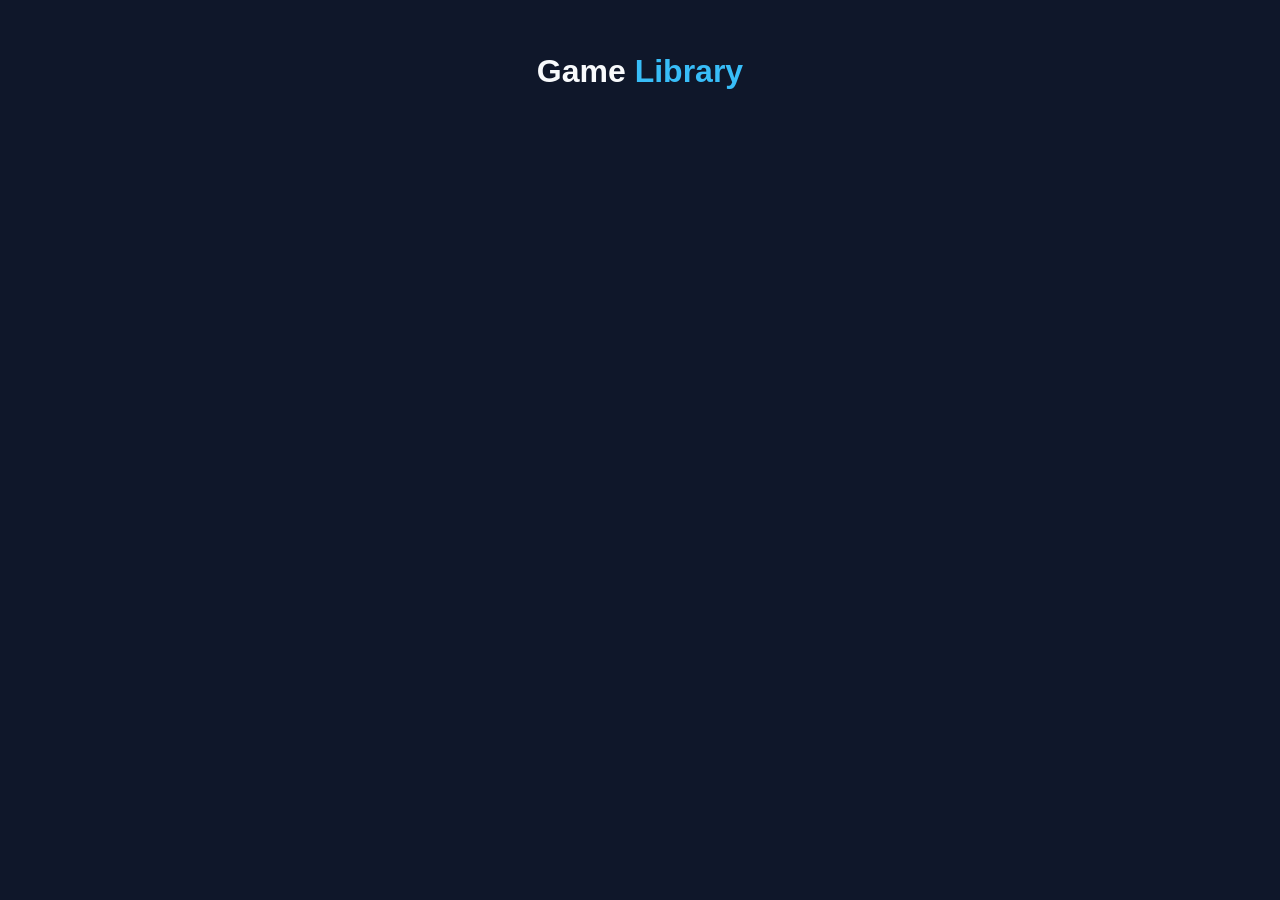
==== pages/index.html @ 3d6b299e "feat: add data, scripts, pages & styles" ====
<!DOCTYPE html>
<html lang="en">
<head>
  <meta charset="UTF-8">
  <meta name="viewport" content="width=device-width, initial-scale=1.0">
  <title>FreeToGame Explorer</title>

  <link rel="stylesheet" href="/styles/style.css">
  <script type="module" src="/scripts/games.js" defer></script>
</head>
<body>
  <header>
    <h1>Game<span> Library</span></h1>
  </header>

  <main class="container">
    <div class="js-games-grid games-grid"></div>
  </main>
</body>
</html>
---- styles/style.css ----
/* /////////////// GENERAL STYLES //////////////// */

:root {
  --bg-color: #0f172a;
  --card-bg: #1e293b;
  --text-main: #f8fafc;
  --text-dim: #94a3b8;
  --accent: #38bdf8;
  --gap: 1.5rem;
}

body {
  background-color: var(--bg-color);
  color: var(--text-main);
  font-family: 'Inter', sans-serif;
  margin: 0;
  padding-bottom: 2rem;
}

header {
  padding: 2rem;
  text-align: center;
}

header h1 span {
  color: var(--accent);
}

.container {
  max-width: 1200px;
  margin: 0 auto;
  padding: 0 1rem;
}

/* Grilla Responsiva */
.games-grid {
  display: grid;
  grid-template-columns: repeat(auto-fill, minmax(250px, 1fr));
  gap: var(--gap);
}

/* Estilo de la Card */
.game-card {
  background: var(--card-bg);
  border-radius: 12px;
  overflow: hidden;
  transition: transform 0.3s ease, box-shadow 0.3s ease;
  cursor: pointer;
  display: flex;
  flex-direction: column;
  height: 100%; 
  border: 1px solid rgba(255, 255, 255, 0.05);
  text-decoration: none; 
}

.game-card:hover {
  transform: translateY(-5px);
  box-shadow: 0 10px 20px rgba(0, 0, 0, 0.4);
  border-color: var(--accent);
}

.game-card img {
  width: 100%;
  aspect-ratio: 16 / 9;
  object-fit: cover;
}

.game-info {
  padding: 1.2rem;
  display: flex;
  flex-direction: column;
  flex-grow: 1;
}

.game-info h3 {
  margin: 0 0 0.5rem 0;
  font-size: 1.1rem;
  color: var(--text-main);
}

.game-genre {
  font-size: 0.75rem;
  text-transform: uppercase;
  color: var(--accent);
  font-weight: 700;
  margin-bottom: 0.8rem;
  letter-spacing: 0.5px;
}

.game-description {
  font-size: 0.9rem;
  color: var(--text-dim);
  line-height: 1.4;
  display: -webkit-box;
  -webkit-line-clamp: 3;
  line-clamp: inherit;
  -webkit-box-orient: vertical;
  overflow: hidden;
}

/* /////////////// END GENERAL STYLES //////////////// */


/* /////////////// GAME DETAILS PAGE //////////////// */

.header-detail {
  position: relative; 
  display: flex;
  justify-content: center; 
  align-items: center;
  padding: 2rem 0;
  min-height: 80px;
}

.detail-layout {
  display: grid;
  grid-template-columns: 1fr 350px;
  gap: 2rem;
  margin-top: 2rem;
}

.detail-main img {
  width: 100%;
  border-radius: 12px;
  box-shadow: 0 10px 30px rgba(0,0,0,0.5);
}

.detail-sidebar {
  background: var(--card-bg);
  padding: 1.5rem;
  border-radius: 12px;
  height: fit-content;
}

.detail-sidebar h2 {
  font-size: 1.5rem;
  margin-bottom: 1.5rem;
  color: var(--accent);
}

.info-item {
  margin-bottom: 1rem;
  border-bottom: 1px solid rgba(255,255,255,0.1);
  padding-bottom: 0.5rem;
}

.info-item label {
  display: block;
  font-size: 0.8rem;
  color: var(--text-dim);
  text-transform: uppercase;
}

.info-item p {
  margin: 0.2rem 0 0 0;
  font-weight: 600;
}

.btn-back {
  position: absolute; 
  left: 0;
  top: 50%;
  transform: translateY(-50%);
  background: transparent;
  border: 1px solid var(--accent);
  color: var(--accent);
  padding: 0.5rem 1rem;
  border-radius: 8px;
  cursor: pointer;
  transition: 0.3s;
}

.btn-back:hover {
  background: var(--accent);
  color: var(--bg-color);
  box-shadow: 0 0 15px rgba(56, 189, 248, 0.4);
}

/* ///////////////  END GAME DETAILS PAGE //////////////// */


/* /////////////////// MEDIA QUERIES ////////////// */

@media (max-width: 768px) {
  .detail-layout {
    grid-template-columns: 1fr;
  }
}

@media (max-width: 480px) {
  .header-detail {
    flex-direction: column;
    gap: 1rem;
  }
  .btn-back {
    position: static; 
    transform: none;
    margin-bottom: 1rem;
  }
}

/* ///////////////////  END MEDIA QUERIES ////////////// */
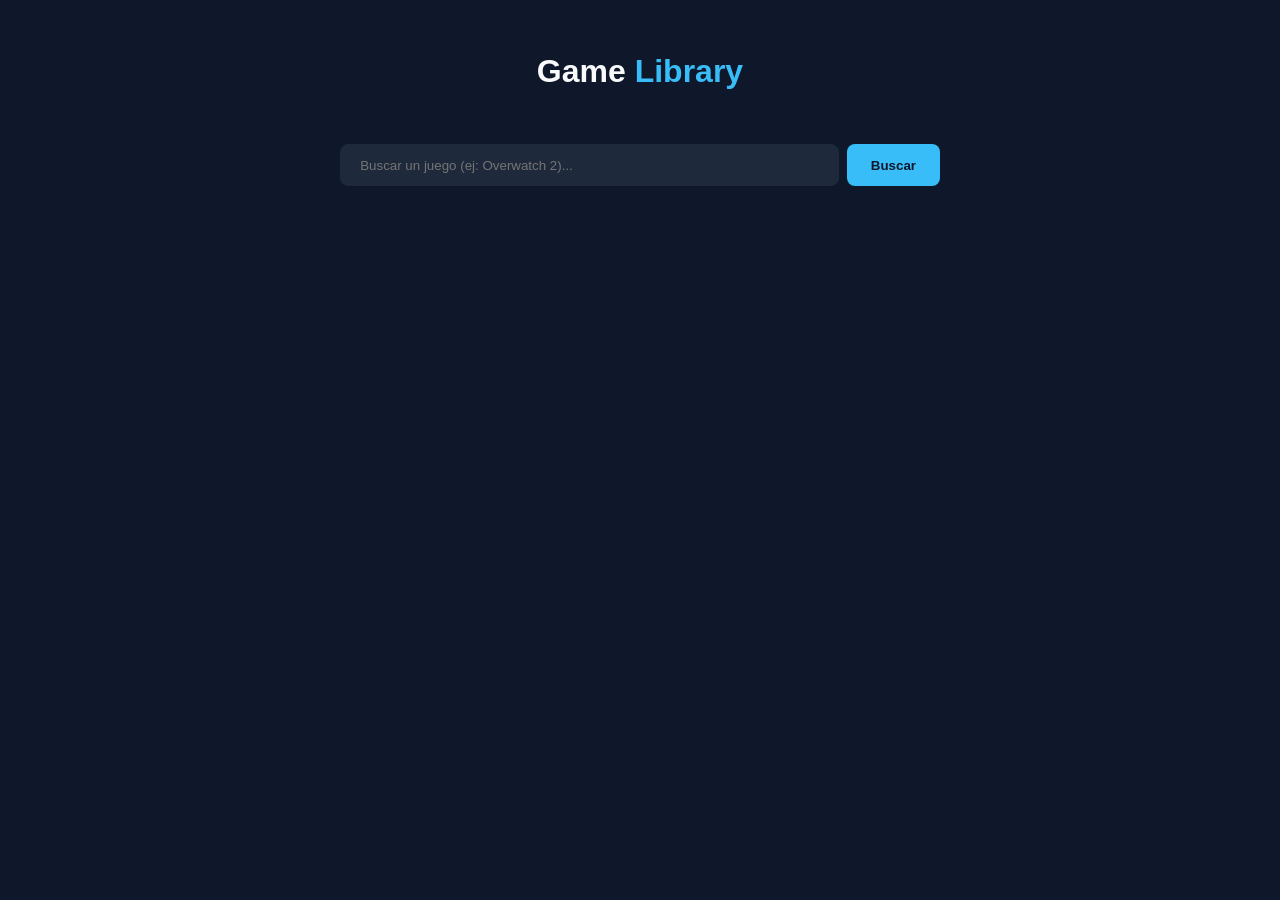
==== commit b52c7528: "feat: add search game" ====
--- a/pages/index.html
+++ b/pages/index.html
@@ -1,20 +1,28 @@
 <!DOCTYPE html>
 <html lang="en">
+
 <head>
   <meta charset="UTF-8">
   <meta name="viewport" content="width=device-width, initial-scale=1.0">
   <title>FreeToGame Explorer</title>
 
-  <link rel="stylesheet" href="/styles/style.css">
-  <script type="module" src="/scripts/games.js" defer></script>
+  <link rel="stylesheet" href="../styles/style.css">
+  <script type="module" src="../scripts/games.js" defer></script>
 </head>
+
 <body>
   <header>
     <h1>Game<span> Library</span></h1>
   </header>
 
+  <div class="search-container container">
+    <input type="text" class="search-input js-search-input" placeholder="Buscar un juego (ej: Overwatch 2)...">
+    <button class="search-btn js-search-btn">Buscar</button>
+  </div>
+
   <main class="container">
     <div class="js-games-grid games-grid"></div>
   </main>
 </body>
+
 </html>
--- a/styles/style.css
+++ b/styles/style.css
@@ -179,6 +179,48 @@
 /* ///////////////  END GAME DETAILS PAGE //////////////// */
 
 
+/* ///////////////  SEARCH GAME SECTION  //////////////// */
+
+.search-container {
+    margin: 2rem auto;
+    margin-top: 0;
+    display: flex;
+    gap: 0.5rem;
+    max-width: 600px; 
+}
+
+.search-input {
+    flex-grow: 1;
+    padding: 0.8rem 1.2rem;
+    border-radius: 8px;
+    border: 1px solid var(--card-bg);
+    background: var(--card-bg);
+    color: var(--text-main);
+    outline: none;
+}
+
+.search-input:focus {
+    border-color: var(--accent);
+}
+
+.search-btn {
+    background: var(--accent);
+    color: var(--bg-color);
+    border: none;
+    padding: 0 1.5rem;
+    border-radius: 8px;
+    font-weight: bold;
+    cursor: pointer;
+    transition: 0.3s;
+}
+
+.search-btn:hover {
+    filter: brightness(1.1);
+}
+
+/* ///////////////  END SEARCH GAME SECTION  //////////////// */
+
+
 /* /////////////////// MEDIA QUERIES ////////////// */
 
 @media (max-width: 768px) {
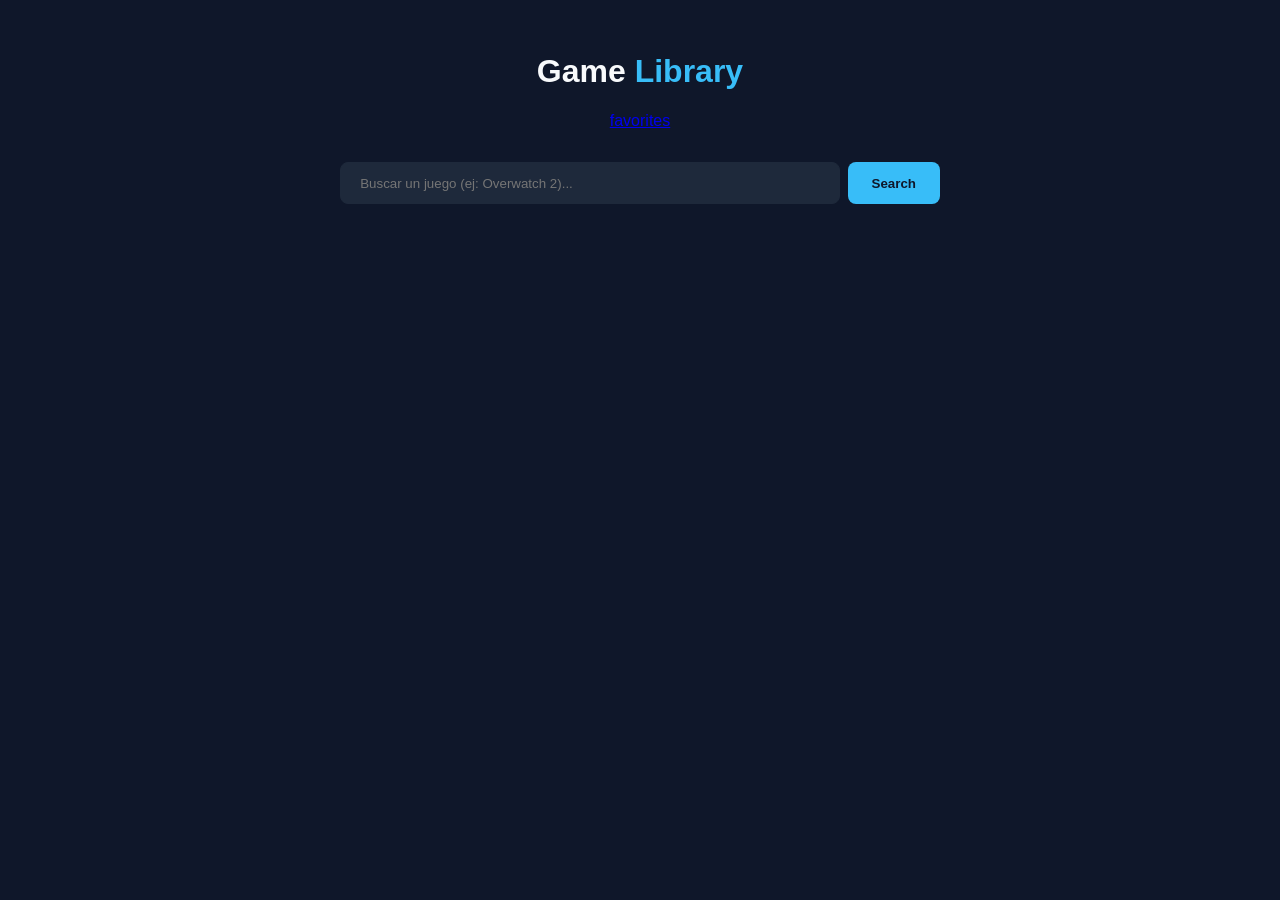
==== commit cf490835: "feat: add search logic + add favorites func" ====
--- a/pages/index.html
+++ b/pages/index.html
@@ -13,11 +13,13 @@
 <body>
   <header>
     <h1>Game<span> Library</span></h1>
+    <a href="/pages/favorites.html">favorites</a>
   </header>
 
   <div class="search-container container">
     <input type="text" class="search-input js-search-input" placeholder="Buscar un juego (ej: Overwatch 2)...">
-    <button class="search-btn js-search-btn">Buscar</button>
+    <button class="search-btn js-search-btn">Search</button>
+    <button class="clean-btn js-clean-btn">Clean</button>
   </div>
 
   <main class="container">
--- a/styles/style.css
+++ b/styles/style.css
@@ -214,11 +214,59 @@
     transition: 0.3s;
 }
 
+.clean-btn {
+    background: red;
+    color: var(--bg-color);
+    border: none;
+    padding: 0 1.5rem;
+    border-radius: 8px;
+    font-weight: bold;
+    cursor: pointer;
+    transition: 0.3s;
+    display: none;
+}
+
+.display {
+  display: inline;
+}
+
 .search-btn:hover {
     filter: brightness(1.1);
 }
 
+.clean-btn:hover {
+    filter: brightness(1.6);
+}
+
 /* ///////////////  END SEARCH GAME SECTION  //////////////// */
+
+
+/* ///////////////  FAVOURITE GAMES SECTION  //////////////// */
+
+.game-card { position: relative; }
+
+.fav-btn {
+  position: absolute;
+  top: 10px;
+  right: 10px;
+  background: rgba(15, 23, 42, 0.7); 
+  border: none;
+  color: white;
+  font-size: 1.5rem;
+  cursor: pointer;
+  border-radius: 50%;
+  width: 40px;
+  height: 40px;
+  z-index: 10;
+  transition: 0.3s;
+}
+
+.fav-btn.is-fav {
+  color: #ff4b2b; 
+  transform: scale(1.1);
+}
+
+/* ///////////////  END FAVOURITE GAMES SECTION  //////////////// */
 
 
 /* /////////////////// MEDIA QUERIES ////////////// */
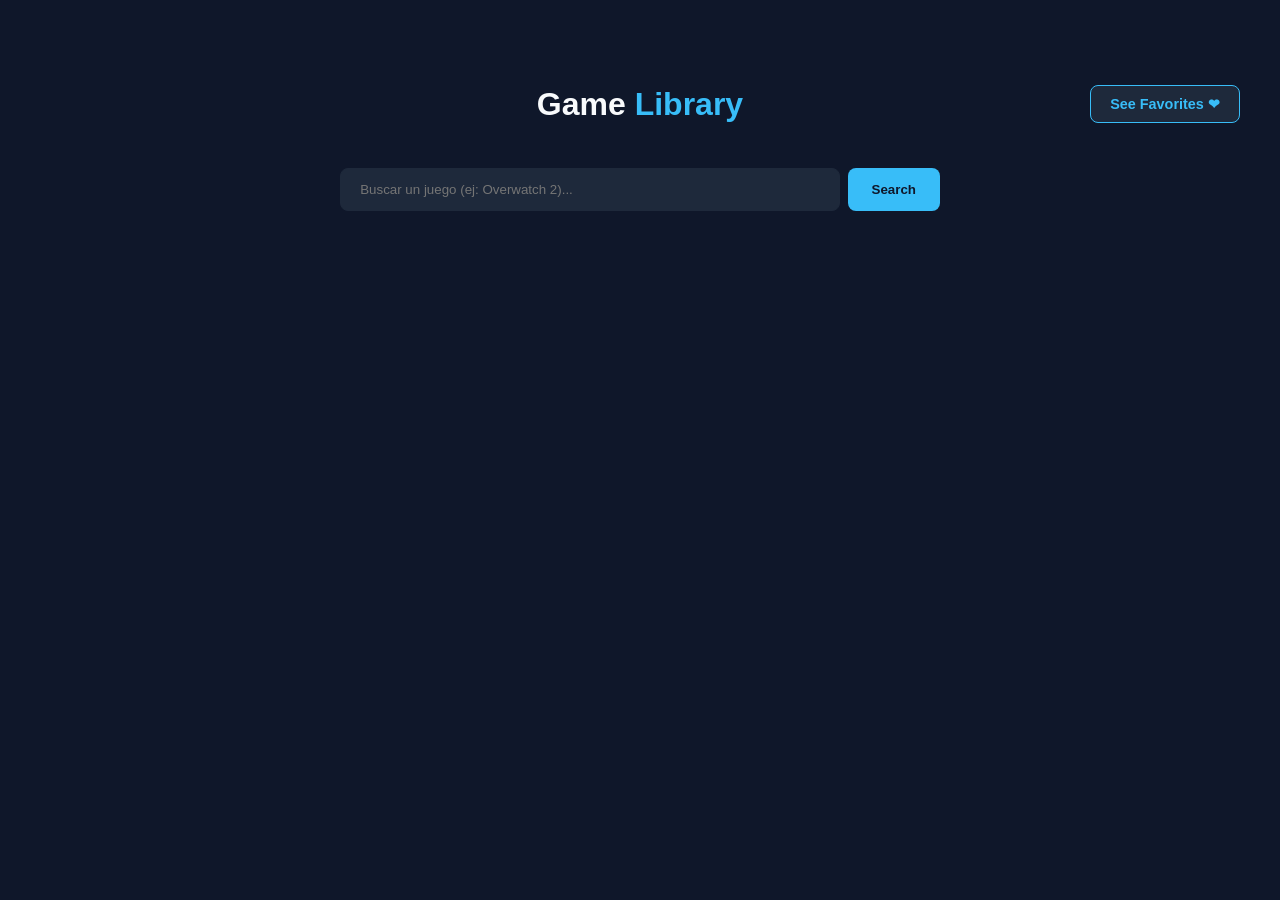
==== commit 5978ad25: "refactor favorite script" ====
--- a/pages/index.html
+++ b/pages/index.html
@@ -12,8 +12,12 @@
 
 <body>
   <header>
-    <h1>Game<span> Library</span></h1>
-    <a href="/pages/favorites.html">favorites</a>
+    <div class="container header-detail">
+      <h1>Game<span> Library</span></h1>
+      <a href="/pages/favorites.html" class="btn-nav-fav">
+        See Favorites ❤
+      </a>
+    </div>
   </header>
 
   <div class="search-container container">
--- a/styles/style.css
+++ b/styles/style.css
@@ -183,7 +183,7 @@
 
 .search-container {
     margin: 2rem auto;
-    margin-top: 0;
+    margin-top: -40px;
     display: flex;
     gap: 0.5rem;
     max-width: 600px; 
@@ -289,4 +289,46 @@
   }
 }
 
-/* ///////////////////  END MEDIA QUERIES ////////////// */+/* ///////////////////  END MEDIA QUERIES ////////////// */
+
+.header-detail {
+  position: relative; /* Contenedor de referencia */
+  display: flex;
+  justify-content: center; /* Mantiene el H1 centrado */
+  align-items: center;
+  padding: 2rem 0;
+}
+
+.btn-nav-fav {
+  position: absolute;
+  right: 0; /* Lo empuja totalmente a la derecha del contenedor */
+  background: var(--card-bg);
+  color: var(--accent);
+  border: 1px solid var(--accent);
+  padding: 0.6rem 1.2rem;
+  border-radius: 8px;
+  text-decoration: none;
+  font-weight: 600;
+  font-size: 0.9rem;
+  transition: all 0.3s ease;
+}
+
+.btn-nav-fav:hover {
+  background: var(--accent);
+  color: var(--bg-color);
+  box-shadow: 0 0 15px rgba(56, 189, 248, 0.3);
+  transform: translateY(-2px);
+}
+
+/* Ajuste para móviles para que no se encimen */
+@media (max-width: 600px) {
+  .header-detail {
+    flex-direction: column;
+    gap: 1rem;
+  }
+  .btn-nav-fav {
+    position: static; /* Vuelve al flujo normal en pantallas chicas */
+    width: 100%;
+    text-align: center;
+  }
+}
